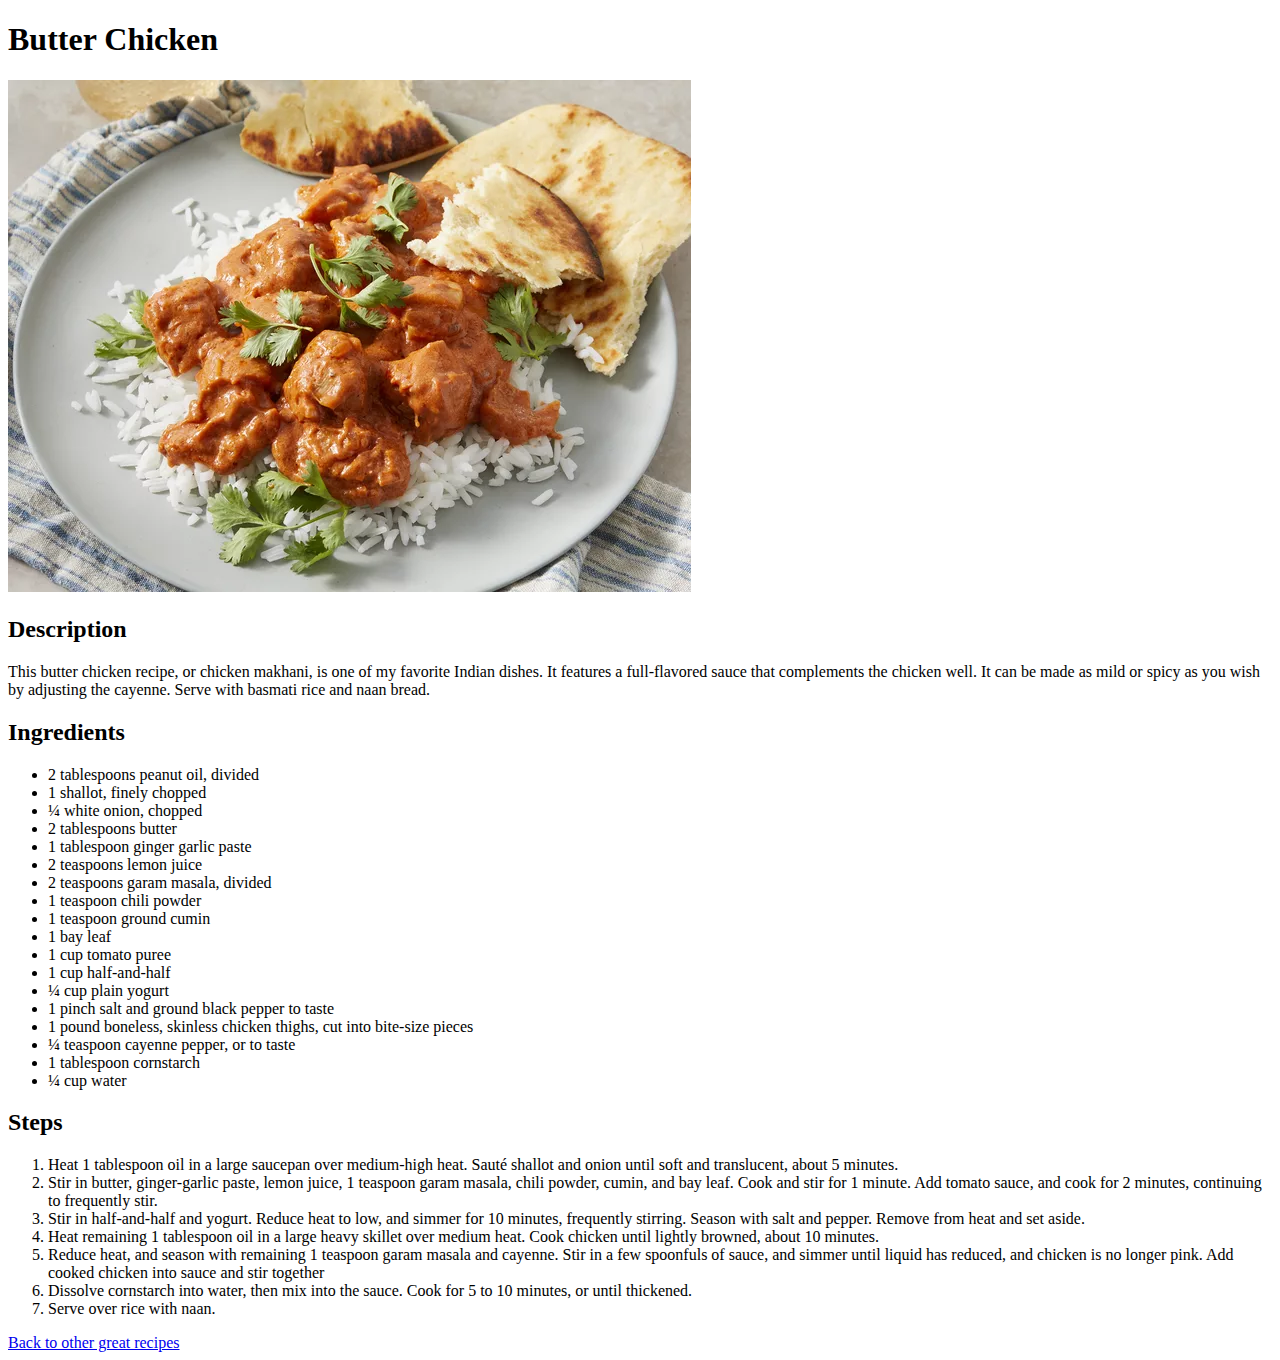
==== recipes/butter-chicken.html @ 8c1f4c92 "Added butter chicken page with content" ====
<!DOCTYPE html>

<html lang="en">
    <head>
        <meta charset="utf-8">
        <title>Odin Recipes</title>
    </head>

    <body>
        <h1>Butter Chicken</h1>
        <img src="../img/butter-chicken-img.jpg" alt="butter chicken">

        <h2>Description</h2>
        <p>This butter chicken recipe, or chicken makhani, is one of 
            my favorite Indian dishes. It features a full-flavored 
            sauce that complements the chicken well. It can be made as 
            mild or spicy as you wish by adjusting the cayenne. Serve 
            with basmati rice and naan bread.</p>
        
        <h2>Ingredients</h2>
        <ul>
            <li>2 tablespoons peanut oil, divided</li>

            <li>1 shallot, finely chopped</li>

            <li>¼ white onion, chopped</li>

            <li>2 tablespoons butter</li>

            <li>1 tablespoon ginger garlic paste</li>

            <li>2 teaspoons lemon juice</li>

            <li>2 teaspoons garam masala, divided</li>

            <li>1 teaspoon chili powder</li>

            <li>1 teaspoon ground cumin</li>

            <li>1 bay leaf</li>

            <li>1 cup tomato puree</li>

            <li>1 cup half-and-half</li>

            <li>¼ cup plain yogurt</li>

            <li>1 pinch salt and ground black pepper to taste</li>

            <li>1 pound boneless, skinless chicken thighs, cut into bite-size pieces</li>

            <li>¼ teaspoon cayenne pepper, or to taste</li>

            <li>1 tablespoon cornstarch</li>

            <li>¼ cup water</li>
        </ul>

        <h2>Steps</h2>
        <ol>
            <li>Heat 1 tablespoon oil in a large saucepan over medium-high heat. 
                Sauté shallot and onion until soft and translucent, about 5 
                minutes.</li>
            <li>Stir in butter, ginger-garlic paste, lemon juice, 1 teaspoon 
                garam masala, chili powder, cumin, and bay leaf. Cook and stir 
                for 1 minute. Add tomato sauce, and cook for 2 minutes, 
                continuing to frequently stir.</li>
            <li>Stir in half-and-half and yogurt. Reduce heat to low, and simmer 
                for 10 minutes, frequently stirring. Season with salt and pepper. 
                Remove from heat and set aside.</li>
            <li>Heat remaining 1 tablespoon oil in a large heavy skillet over 
                medium heat. Cook chicken until lightly browned, about 10 minutes.</li>
            <li>Reduce heat, and season with remaining 1 teaspoon garam masala 
                and cayenne. Stir in a few spoonfuls of sauce, and simmer until 
                liquid has reduced, and chicken is no longer pink. Add cooked 
                chicken into sauce and stir together</li>
            <li>Dissolve cornstarch into water, then mix into the sauce. Cook for 
                5 to 10 minutes, or until thickened.</li>
            <li>Serve over rice with naan.</li>
        </ol>

        <a href="../index.html">Back to other great recipes</a>
    </body>
</html>
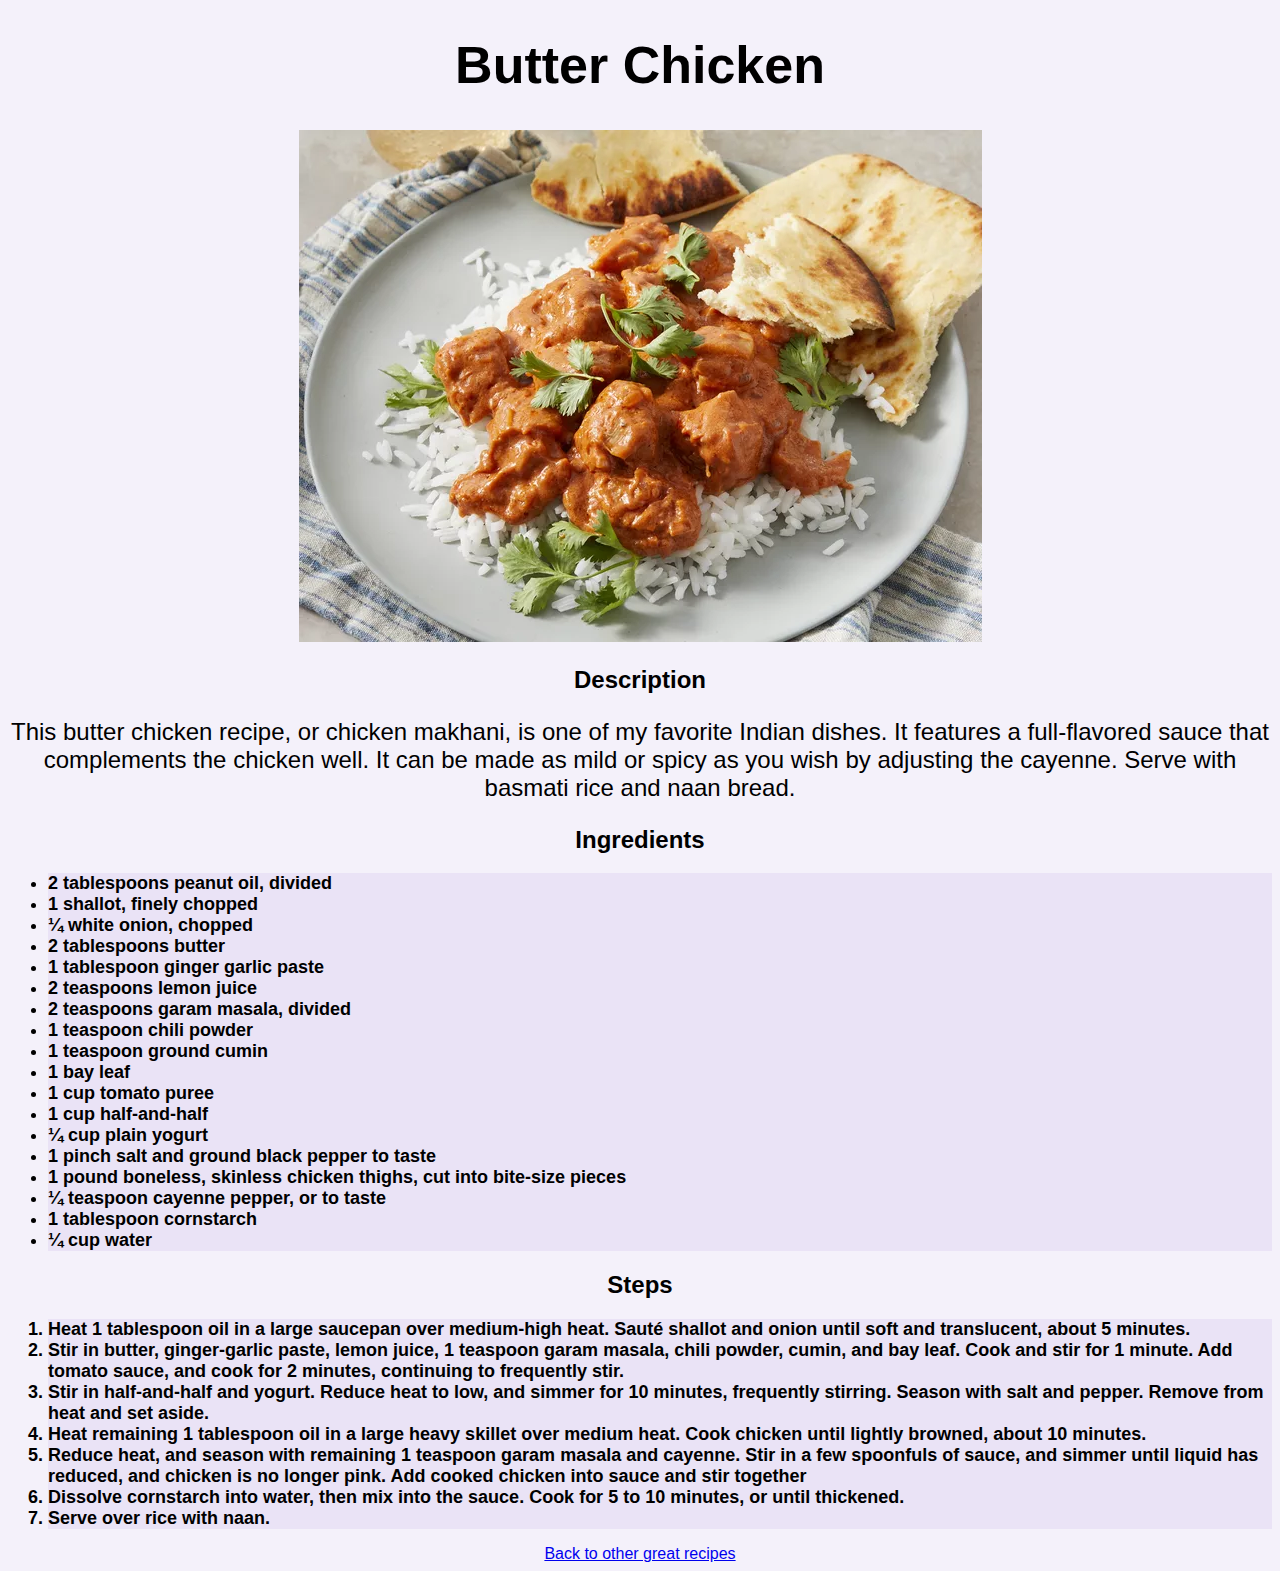
==== commit 59c6617c: "changed bg, text allignment, font size" ====
--- a/recipes/butter-chicken.html
+++ b/recipes/butter-chicken.html
@@ -4,6 +4,7 @@
     <head>
         <meta charset="utf-8">
         <title>Odin Recipes</title>
+        <link rel="stylesheet" href="../css/style.css">
     </head>
 
     <body>
--- a/css/style.css
+++ b/css/style.css
@@ -0,0 +1,26 @@
+body {
+    background-color: rgba(219, 207, 240, 0.3);
+    font-family: Arial, Helvetica, sans-serif;
+    text-align: center;
+}
+
+h1 {
+    text-align: center;
+    font-size: 52px;
+}
+
+img {
+    height: auto;
+    width: 500;
+}
+
+p {
+    font-size: 24px;
+}
+
+li {
+    background-color: rgba(219, 207, 240, 0.4);
+    text-align: left;
+    font-size: 18px;
+    font-weight: 800;
+}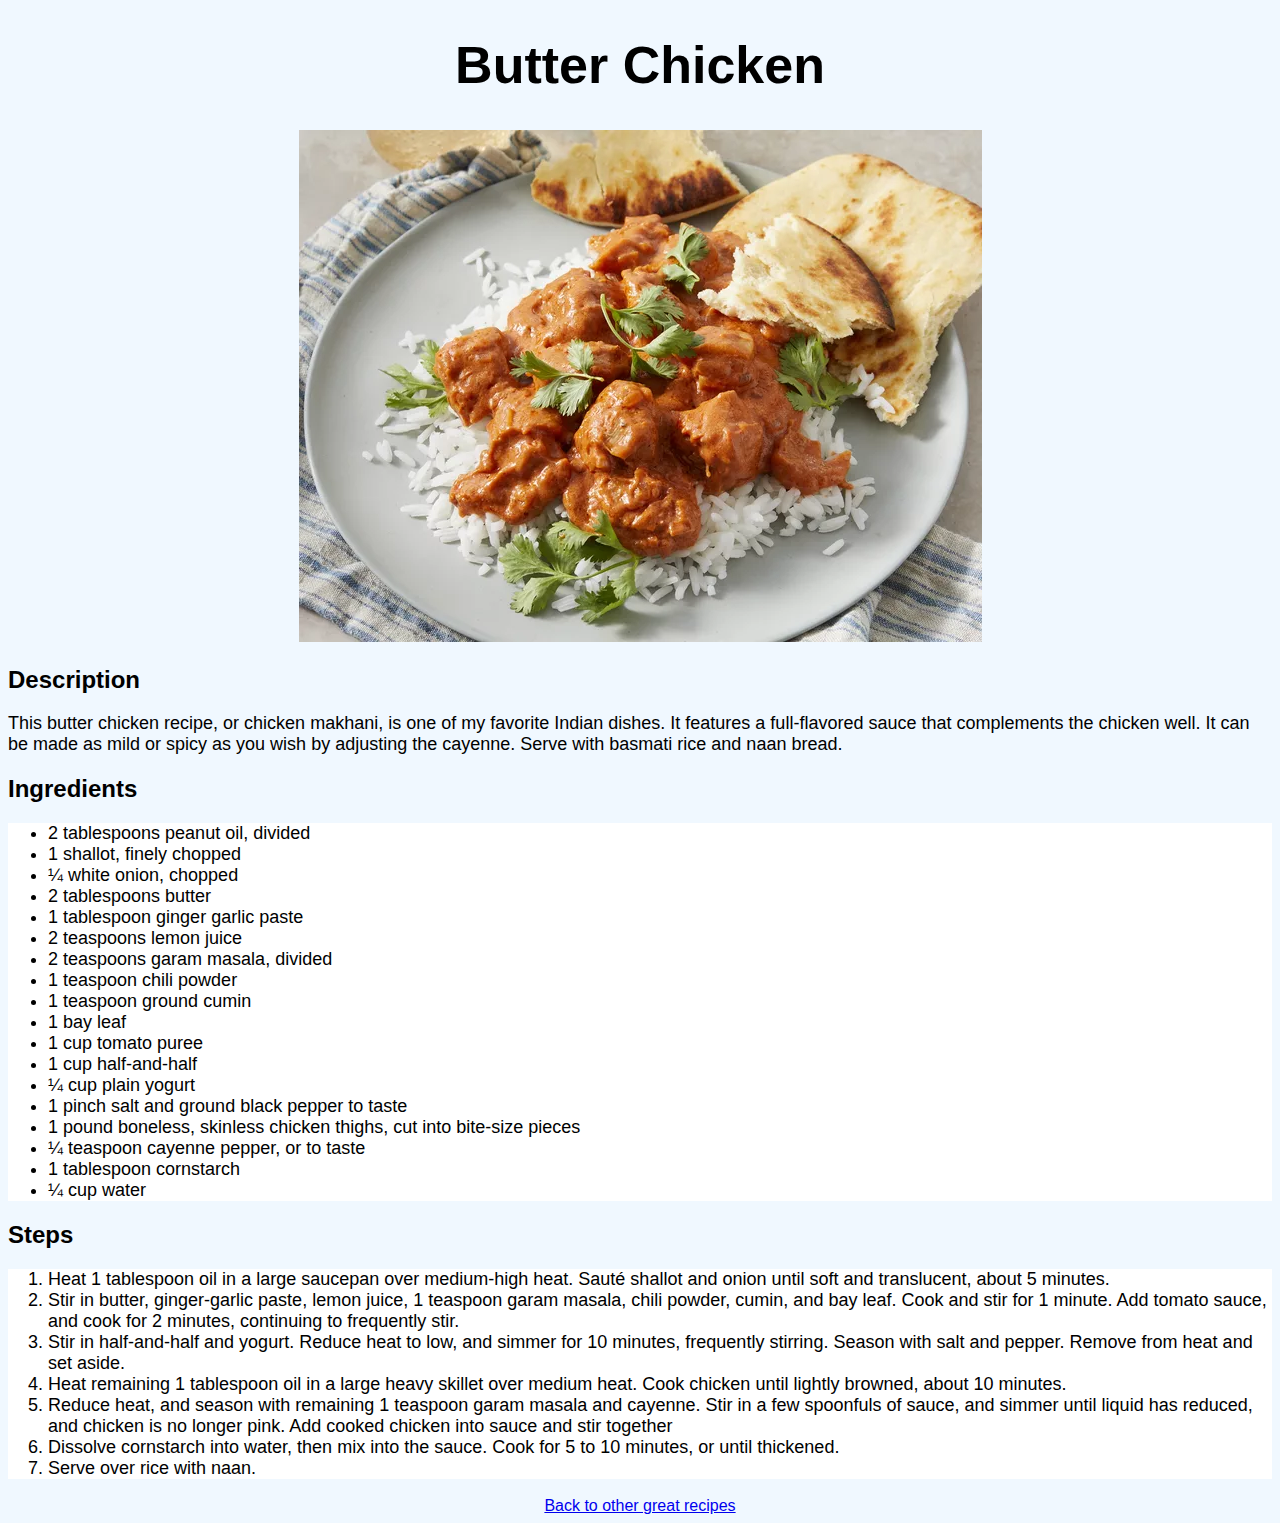
==== commit 7672c422: "change bg, style of lists" ====
--- a/recipes/butter-chicken.html
+++ b/recipes/butter-chicken.html
@@ -12,14 +12,14 @@
         <img src="../img/butter-chicken-img.jpg" alt="butter chicken">
 
         <h2>Description</h2>
-        <p>This butter chicken recipe, or chicken makhani, is one of 
+        <p class="description">This butter chicken recipe, or chicken makhani, is one of 
             my favorite Indian dishes. It features a full-flavored 
             sauce that complements the chicken well. It can be made as 
             mild or spicy as you wish by adjusting the cayenne. Serve 
             with basmati rice and naan bread.</p>
         
         <h2>Ingredients</h2>
-        <ul>
+        <ul class="description">
             <li>2 tablespoons peanut oil, divided</li>
 
             <li>1 shallot, finely chopped</li>
@@ -58,7 +58,7 @@
         </ul>
 
         <h2>Steps</h2>
-        <ol>
+        <ol class="description">
             <li>Heat 1 tablespoon oil in a large saucepan over medium-high heat. 
                 Sauté shallot and onion until soft and translucent, about 5 
                 minutes.</li>
--- a/css/style.css
+++ b/css/style.css
@@ -1,11 +1,18 @@
+/* General styles for the whole website */
+
 body {
-    background-color: rgba(219, 207, 240, 0.3);
+    background-color: aliceblue;
     font-family: Arial, Helvetica, sans-serif;
     text-align: center;
 }
 
+/*text align*/
+
+h2, h3, li, .description {
+    text-align: left;
+}
+
 h1 {
-    text-align: center;
     font-size: 52px;
 }
 
@@ -18,9 +25,17 @@
     font-size: 24px;
 }
 
-li {
-    background-color: rgba(219, 207, 240, 0.4);
-    text-align: left;
+ul, ol {
+    background-color: white;
     font-size: 18px;
     font-weight: 800;
-}+}
+
+/* More specific styles for the recipes */
+
+.description {
+    font-size: large;
+    font-weight: normal;
+}
+
+
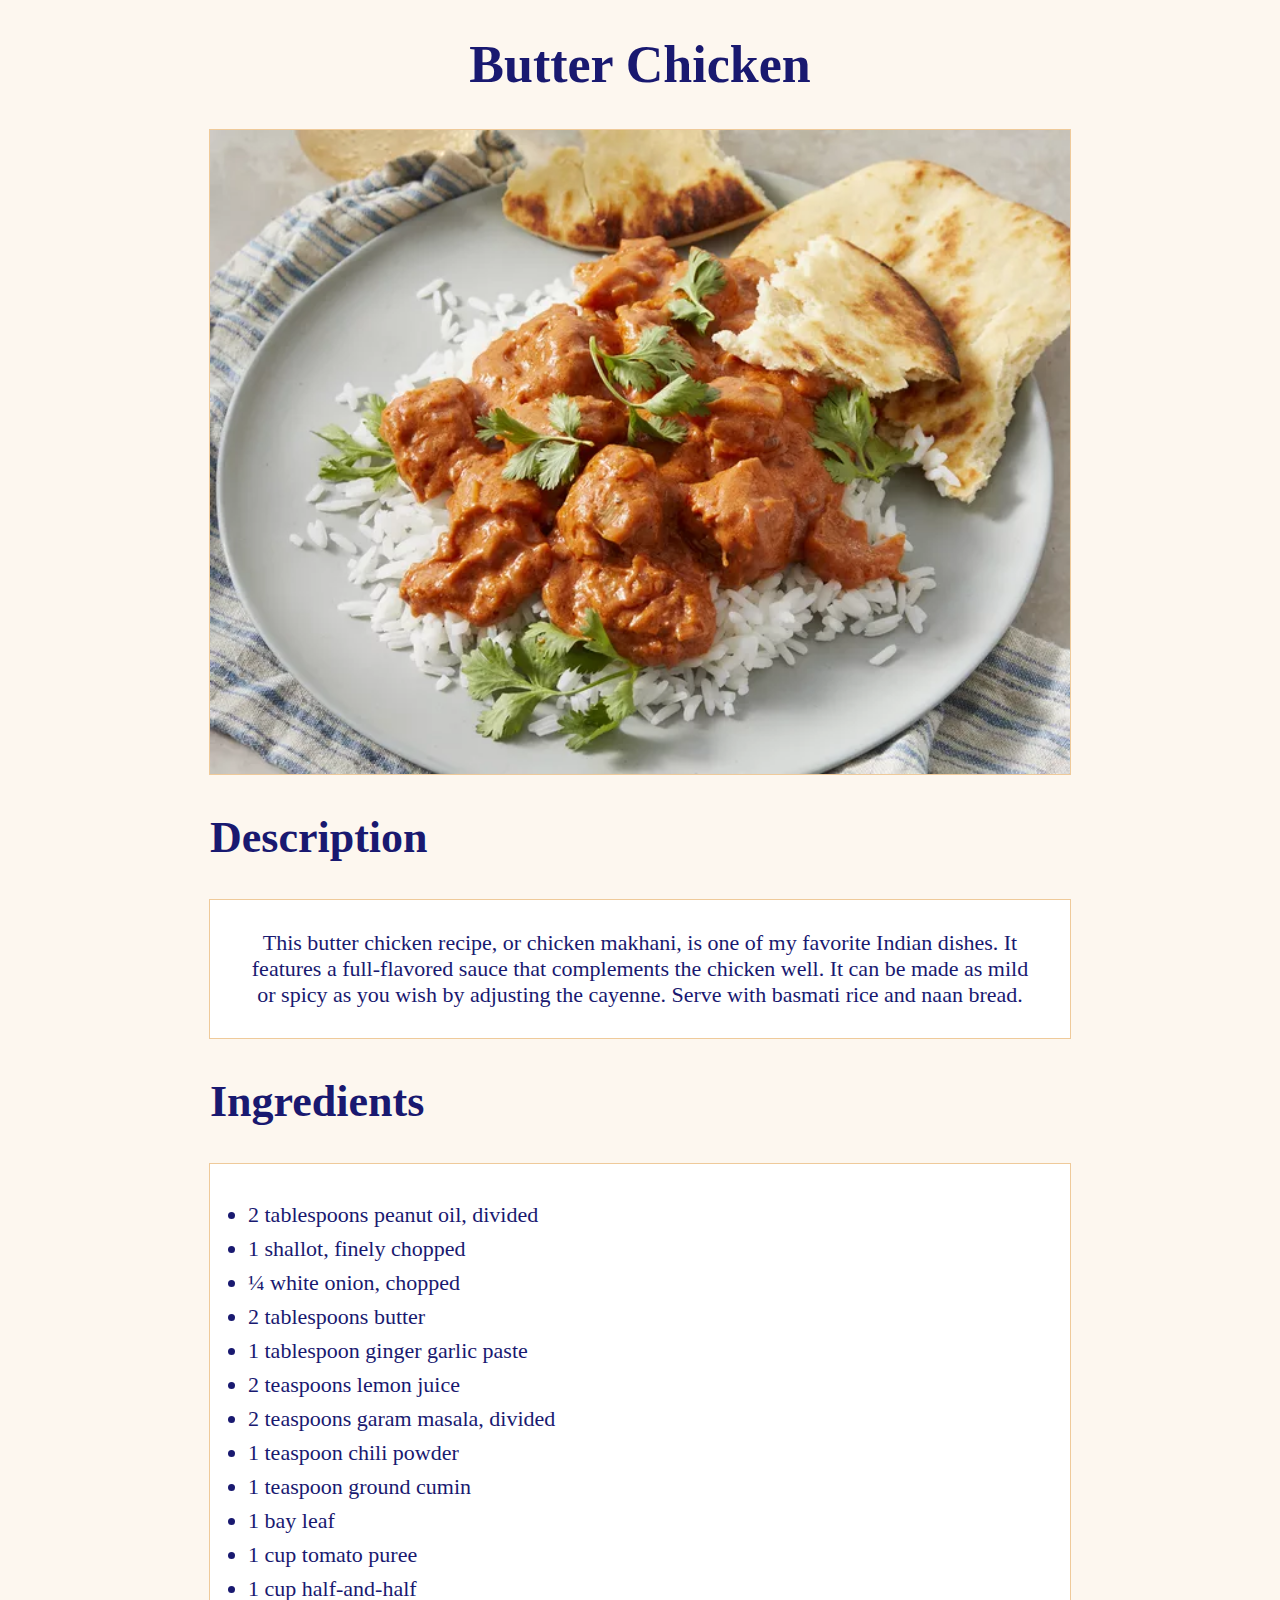
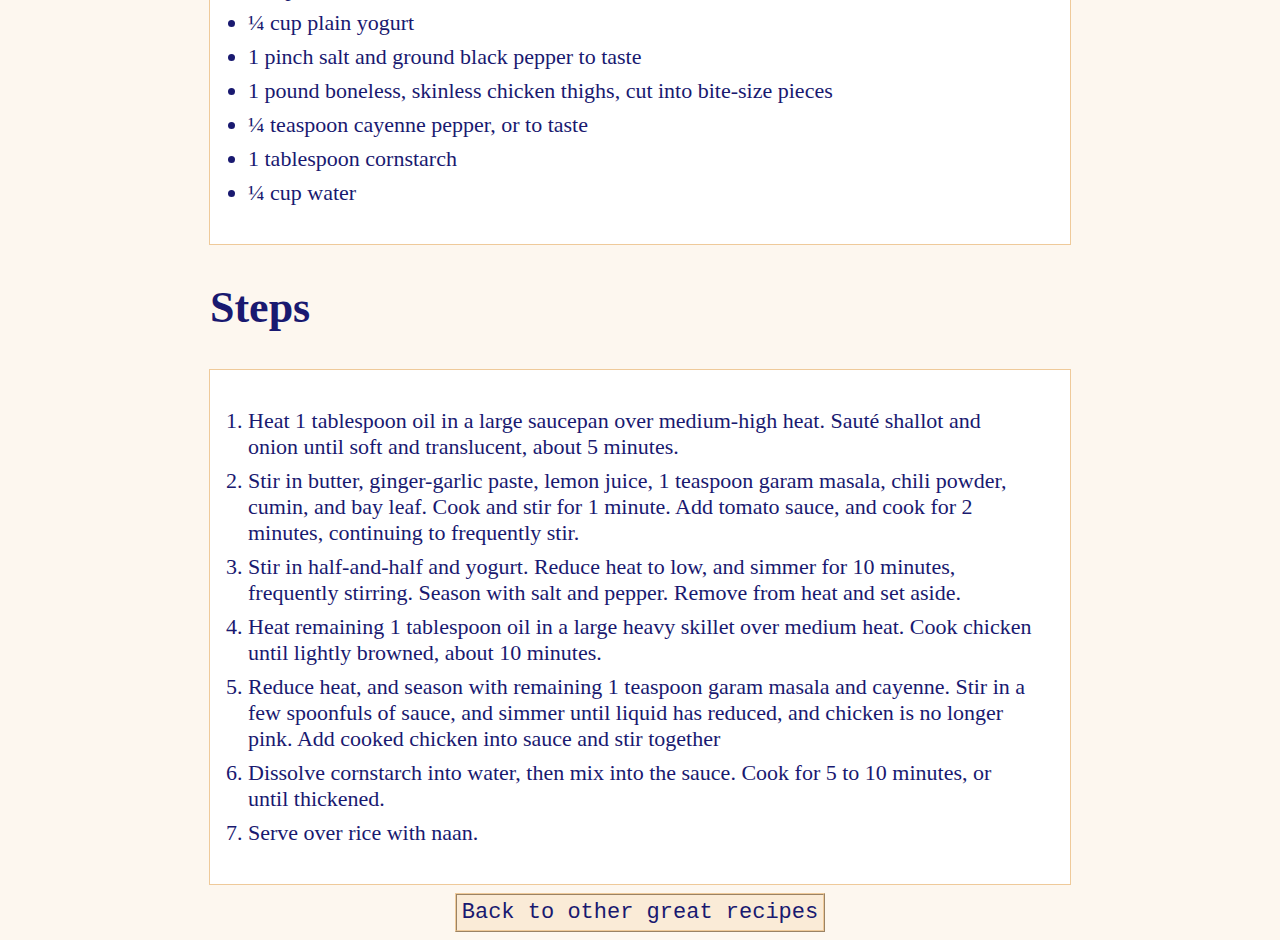
==== commit 865c7ff2: "Fixed allignment, changed links, centered page" ====
--- a/recipes/butter-chicken.html
+++ b/recipes/butter-chicken.html
@@ -12,14 +12,14 @@
         <img src="../img/butter-chicken-img.jpg" alt="butter chicken">
 
         <h2>Description</h2>
-        <p class="description">This butter chicken recipe, or chicken makhani, is one of 
+        <p class="recipe">This butter chicken recipe, or chicken makhani, is one of 
             my favorite Indian dishes. It features a full-flavored 
             sauce that complements the chicken well. It can be made as 
             mild or spicy as you wish by adjusting the cayenne. Serve 
             with basmati rice and naan bread.</p>
         
         <h2>Ingredients</h2>
-        <ul class="description">
+        <ul class="recipe">
             <li>2 tablespoons peanut oil, divided</li>
 
             <li>1 shallot, finely chopped</li>
@@ -58,7 +58,7 @@
         </ul>
 
         <h2>Steps</h2>
-        <ol class="description">
+        <ol class="recipe">
             <li>Heat 1 tablespoon oil in a large saucepan over medium-high heat. 
                 Sauté shallot and onion until soft and translucent, about 5 
                 minutes.</li>
@@ -80,6 +80,6 @@
             <li>Serve over rice with naan.</li>
         </ol>
 
-        <a href="../index.html">Back to other great recipes</a>
+        <a href="../index.html" class="home-link">Back to other great recipes</a>
     </body>
 </html>--- a/css/style.css
+++ b/css/style.css
@@ -1,41 +1,120 @@
 /* General styles for the whole website */
-
 body {
-    background-color: aliceblue;
-    font-family: Arial, Helvetica, sans-serif;
-    text-align: center;
+    background-color: rgba(250, 235, 215, 0.4);
+    font-family: Georgia, 'Times New Roman', Times, serif;
+    font-size: 22px;
 }
 
-/*text align*/
-
-h2, h3, li, .description {
-    text-align: left;
+/* Background colors for paragraphs and lists */
+ul.recipe, ol.recipe, .recipe {
+    border-color: rgb(239, 202, 154);
+    border-style: ridge;
+    border-width: 1px;
+    background-color: white;
 }
 
+/* Heading Text Color */
+h1, h2, h3 {
+    max-width: 860px;
+    margin-left: auto;
+    margin-right: auto;
+    color: midnightblue;
+}
+
+/* Heading Sizes */
 h1 {
+    text-align: center;
     font-size: 52px;
 }
 
+h2 {
+    font-size: 44px;
+}
+
+h3 {
+    font-size: 36px;
+}
+
+
+/* Image Sizes */
 img {
+    display: block;
     height: auto;
-    width: 500;
+    width: 860px;
+    margin: 0 auto;
+    border-color: rgb(239, 202, 154);
+    border-style: ridge;
+    border-width: 1px;
+}
+
+/* General Text Color */
+p, ul, ol, a {
+    color: midnightblue;
+}
+
+
+/* General Text Typography*/
+
+a {
+    background-color: rgb(250, 235, 215);
+    font-family: 'Courier New', Courier, monospace;
+    font-size: 22px;
+    border-color: rgb(239, 202, 154);
+    border-width: 2px;
+    border-style: ridge;
+    padding: 5px;
+    text-decoration: none;
+    display: inline-block;
+}
+
+a:hover {
+    background-color: rgb(239, 202, 154);
+}
+
+p.home {
+    font-size: 30px;
+}
+
+/* More specific styles for the recipes */
+.recipe {
+    width: auto;
+}
+
+
+
+/* Allignment for all elements */
+
+li.link {
+    display: inline-block;
+    margin: 20px;
+}
+
+li {
+    margin: 8px;
+}
+
+ul.home, ol.home {
+    max-width: fit-content;
+    margin: 8px auto;
+    padding: 2px;
+    writing-mode: horizontal-tb
 }
 
 p {
-    font-size: 24px;
+    text-align: center;
+    max-width: 800px;
+    margin: 8px auto;
+    padding: 30px;
 }
 
-ul, ol {
-    background-color: white;
-    font-size: 18px;
-    font-weight: 800;
+ul.recipe, ol.recipe {
+    max-width: 800px;
+    margin: 8px auto;
+    padding: 30px;
 }
 
-/* More specific styles for the recipes */
-
-.description {
-    font-size: large;
-    font-weight: normal;
+.home-link {
+    display: block;
+    max-width: fit-content;
+    margin: 0 auto;
 }
-
-
